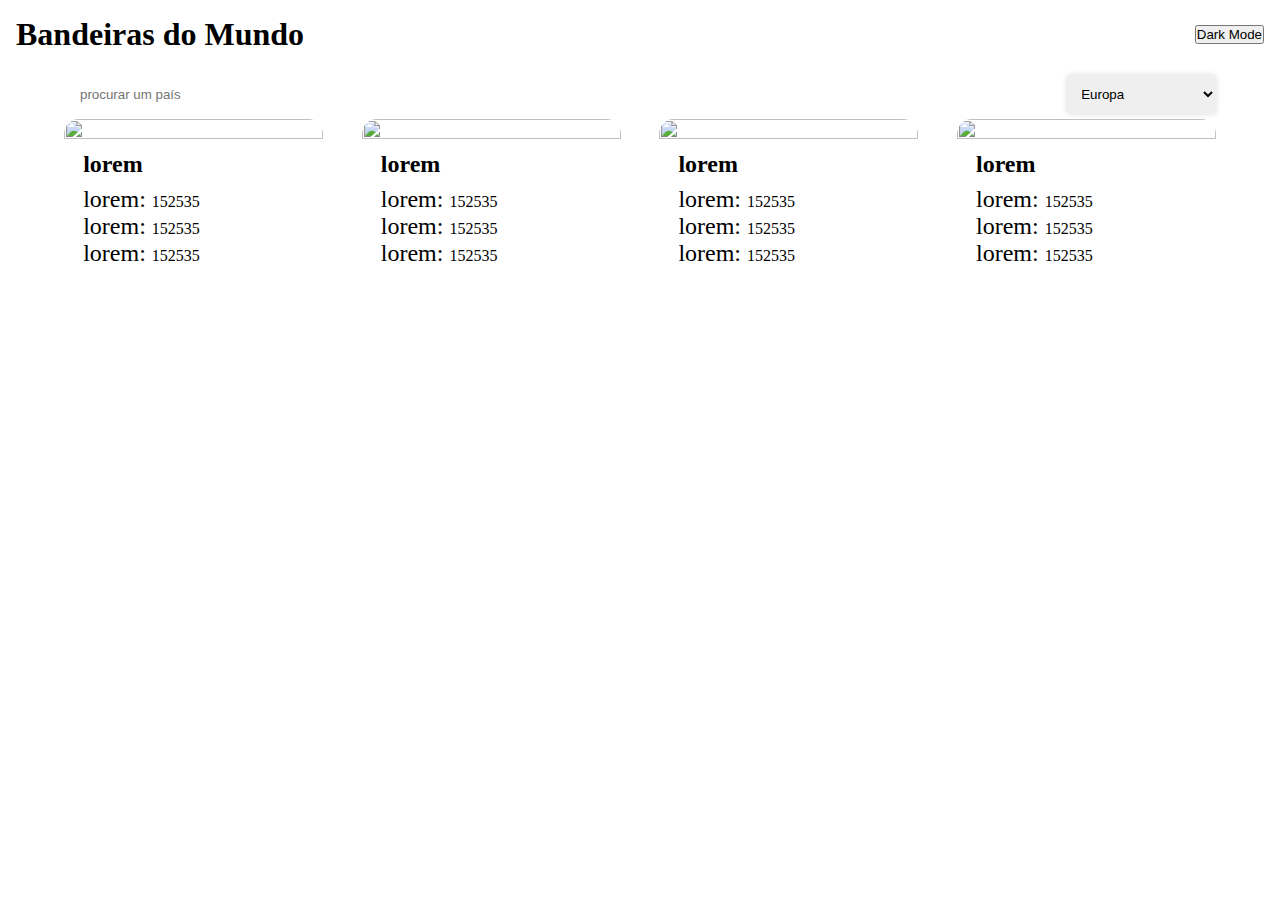
==== index.html @ 1a3b7682 "'model cards'" ====
<!DOCTYPE html>
<html lang="pt-br">
<head>
    <meta charset="UTF-8">
    <meta http-equiv="X-UA-Compatible" content="IE=edge">
    <meta name="viewport" content="width=device-width, initial-scale=1.0">
 <link rel="stylesheet" href="assets/style/style.css">
    <title>REST-API-COUTRYS</title>
</head>
<body>
    <header class="cabecalho">
        <h1>Bandeiras do Mundo</h1>
         <button>Dark Mode</button>
        </header>
    <main>
        <form >
            <input type="text" placeholder="procurar um país" class="input__txt">
            <select name="" id="" class="input__select" label="ola">     
                <option value="europa">Europa</option>
                <option value="africa">Africa</option>
                <option value="America">America</option>
                <option value="asia">Asia</option>
        </select>
    </form>
    <section class="country">
        <ul class="card__container">
            <li><img class="card__img" src=  'https://flagcdn.com/w320/ba.png' alt=""></li>
            <div class="card__corpo">
                <li><h2 class="card__pais">lorem</h2></li>
                <li class="card__populacao">lorem: <span>152535</span></li>
                <li class="card__regiao">lorem: <span>152535</span></li>
                <li class="card__capital">lorem: <span>152535</span></li>
            </div>
        </ul>
        <ul class="card__container">
            <li><img class="card__img" src=  'https://flagcdn.com/w320/ba.png' alt=""></li>
            <div class="card__corpo">
                <li><h2 class="card__pais">lorem</h2></li>
                <li class="card__populacao">lorem: <span>152535</span></li>
                <li class="card__regiao">lorem: <span>152535</span></li>
                <li class="card__capital">lorem: <span>152535</span></li>
            </div>
        </ul>  <ul class="card__container">
            <li><img class="card__img" src=  'https://flagcdn.com/w320/ba.png' alt=""></li>
            <div class="card__corpo">
                <li><h2 class="card__pais">lorem</h2></li>
                <li class="card__populacao">lorem: <span>152535</span></li>
                <li class="card__regiao">lorem: <span>152535</span></li>
                <li class="card__capital">lorem: <span>152535</span></li>
            </div>
        </ul>  <ul class="card__container">
            <li><img class="card__img" src=  'https://flagcdn.com/w320/ba.png' alt=""></li>
            <div class="card__corpo">
                <li><h2 class="card__pais">lorem</h2></li>
                <li class="card__populacao">lorem: <span>152535</span></li>
                <li class="card__regiao">lorem: <span>152535</span></li>
                <li class="card__capital">lorem: <span>152535</span></li>
            </div>
        </ul>
    </section>
</main>
    <script src="assets/js/index.js"></script>
</body>
</html>
---- assets/style/style.css ----
main {
  max-width: 90%;
  margin: 0 auto;
}

.country {
  width: 100%;
  display: flex;
  justify-content: space-between;
  flex-wrap: wrap;
}

.card__container {
  width: 22.5%;
  min-width: 250px;
  min-height: 300px;
  max-height: auto;
  border: none;
  border-radius: 15px;
  overflow: hidden;
  margin-bottom: 3rem;
}

.card__pais {
  margin: 0.5rem 0;
}

.card__corpo {
  padding-left: 1.2rem;
}

.card__populacao, .card__regiao, .card__capital {
  font-size: 1.5rem;
  font-weight: 200;
}
.card__populacao span, .card__regiao span, .card__capital span {
  font-size: 1rem;
}

.card__img {
  width: 100%;
  height: 100%;
  max-height: 200px;
  display: flex;
  justify-content: center;
}

.cabecalho {
  width: 100%;
  display: flex;
  align-items: center;
  justify-content: space-between;
  padding: 1rem;
  border: none;
  box-shadow: 0.1px 0.1px 1px rgba(0, 0, 0, 0.234);
}

form {
  height: 50px;
  display: flex;
  align-items: center;
  justify-content: space-between;
}

.input__txt {
  padding: 1rem;
  border: none;
}

.input__select {
  width: 150px;
  border: none;
  box-shadow: 0.1px 0.1px 5px rgba(0, 0, 0, 0.1);
  padding: 0.7rem;
  border-radius: 5px;
}

* {
  margin: 0;
  padding: 0;
  box-sizing: border-box;
  list-style: none;
}/*# sourceMappingURL=style.css.map */
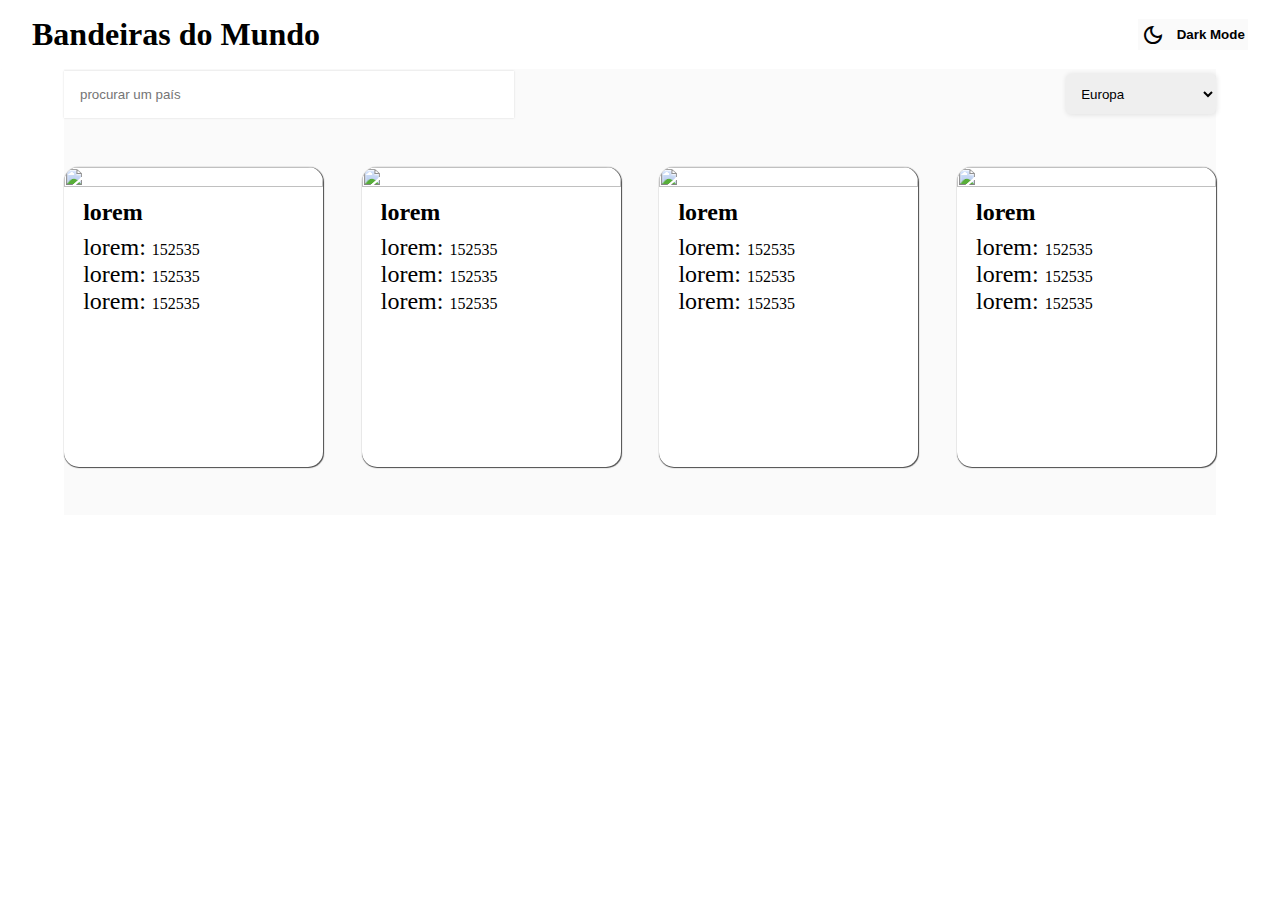
==== commit 6289aac6: "'btn dark'" ====
--- a/index.html
+++ b/index.html
@@ -5,12 +5,16 @@
     <meta http-equiv="X-UA-Compatible" content="IE=edge">
     <meta name="viewport" content="width=device-width, initial-scale=1.0">
  <link rel="stylesheet" href="assets/style/style.css">
+ <link rel="stylesheet" href="https://fonts.googleapis.com/css2?family=Material+Symbols+Outlined:opsz,wght,FILL,GRAD@20..48,100..700,0..1,-50..200" />
     <title>REST-API-COUTRYS</title>
 </head>
 <body>
     <header class="cabecalho">
         <h1>Bandeiras do Mundo</h1>
-         <button>Dark Mode</button>
+         <button class="btn__mode">
+            <span class="material-symbols-outlined">
+            dark_mode
+            </span> Dark Mode</button>
         </header>
     <main>
         <form >
--- a/assets/style/style.css
+++ b/assets/style/style.css
@@ -1,6 +1,7 @@
 main {
   max-width: 90%;
   margin: 0 auto;
+  background-color: #fafafa;
 }
 
 .country {
@@ -19,6 +20,8 @@
   border-radius: 15px;
   overflow: hidden;
   margin-bottom: 3rem;
+  background-color: white;
+  box-shadow: 0.1px 0.1px 1px rgba(0, 0, 0, 0.705);
 }
 
 .card__pais {
@@ -50,9 +53,22 @@
   display: flex;
   align-items: center;
   justify-content: space-between;
-  padding: 1rem;
+  padding: 1rem 2rem;
   border: none;
   box-shadow: 0.1px 0.1px 1px rgba(0, 0, 0, 0.234);
+  flex-wrap: wrap;
+}
+
+.btn__mode {
+  border: none;
+  width: 110px;
+  padding: 0.2rem;
+  display: flex;
+  align-items: center;
+  justify-content: space-between;
+  background-color: #fafafa;
+  font-weight: bold;
+  cursor: pointer;
 }
 
 form {
@@ -60,11 +76,16 @@
   display: flex;
   align-items: center;
   justify-content: space-between;
+  margin-bottom: 3rem;
+  flex-wrap: wrap;
 }
 
 .input__txt {
   padding: 1rem;
   border: none;
+  width: 450px;
+  min-width: auto;
+  box-shadow: 0.1px 0.1px 2px rgba(0, 0, 0, 0.146);
 }
 
 .input__select {
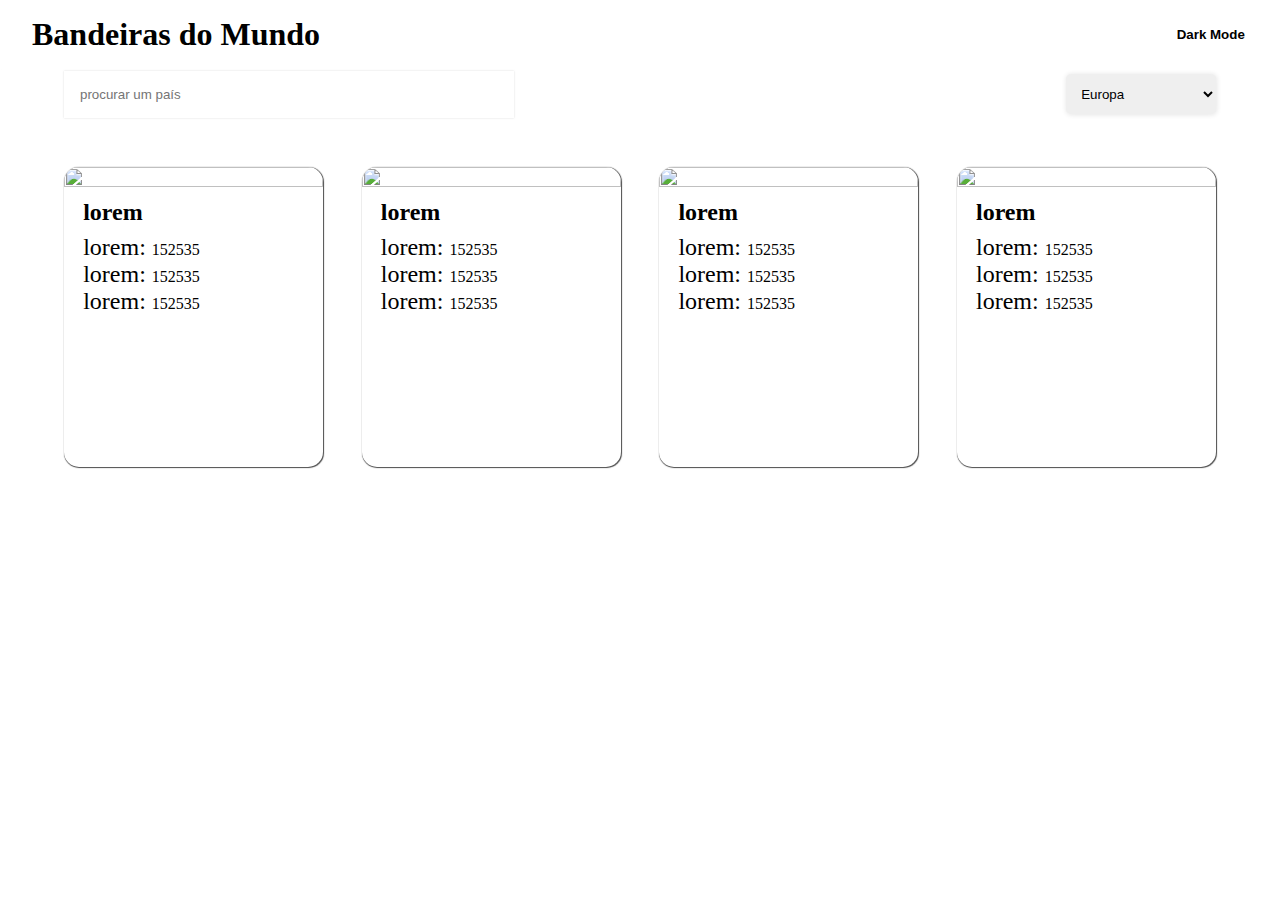
==== commit 28a1db74: "'dark mode'" ====
--- a/index.html
+++ b/index.html
@@ -8,18 +8,18 @@
  <link rel="stylesheet" href="https://fonts.googleapis.com/css2?family=Material+Symbols+Outlined:opsz,wght,FILL,GRAD@20..48,100..700,0..1,-50..200" />
     <title>REST-API-COUTRYS</title>
 </head>
-<body>
+<body data-js="body" ">
     <header class="cabecalho">
         <h1>Bandeiras do Mundo</h1>
          <button class="btn__mode">
-            <span class="material-symbols-outlined">
-            dark_mode
-            </span> Dark Mode</button>
+            <span class="material-symbols-outlined dark__mode"  data-js="iconThema">
+         
+            </span>Dark Mode</button>
         </header>
-    <main>
+    <main class="container__principal ">
         <form >
             <input type="text" placeholder="procurar um país" class="input__txt">
-            <select name="" id="" class="input__select" label="ola">     
+            <select name="" id="" class="input__select " label="ola">     
                 <option value="europa">Europa</option>
                 <option value="africa">Africa</option>
                 <option value="America">America</option>
@@ -44,7 +44,8 @@
                 <li class="card__regiao">lorem: <span>152535</span></li>
                 <li class="card__capital">lorem: <span>152535</span></li>
             </div>
-        </ul>  <ul class="card__container">
+        </ul> 
+        <ul class="card__container">
             <li><img class="card__img" src=  'https://flagcdn.com/w320/ba.png' alt=""></li>
             <div class="card__corpo">
                 <li><h2 class="card__pais">lorem</h2></li>
--- a/assets/style/style.css
+++ b/assets/style/style.css
@@ -1,6 +1,13 @@
-main {
+.container__principal {
   max-width: 90%;
   margin: 0 auto;
+}
+
+.body__dark {
+  background-color: #202d36;
+}
+
+.body__light {
   background-color: #fafafa;
 }
 
@@ -9,6 +16,15 @@
   display: flex;
   justify-content: space-between;
   flex-wrap: wrap;
+}
+
+.card__dark {
+  background-color: #2b3743;
+  color: white;
+}
+
+.card__light {
+  background-color: white;
 }
 
 .card__container {
@@ -20,7 +36,6 @@
   border-radius: 15px;
   overflow: hidden;
   margin-bottom: 3rem;
-  background-color: white;
   box-shadow: 0.1px 0.1px 1px rgba(0, 0, 0, 0.705);
 }
 
@@ -48,6 +63,12 @@
   justify-content: center;
 }
 
+@media screen and (max-width: 600px) {
+  .country {
+    flex-direction: column;
+    align-items: center;
+  }
+}
 .cabecalho {
   width: 100%;
   display: flex;
@@ -59,6 +80,11 @@
   flex-wrap: wrap;
 }
 
+.cabecalho__dark {
+  background-color: #2b3743;
+  color: white;
+}
+
 .btn__mode {
   border: none;
   width: 110px;
@@ -66,9 +92,10 @@
   display: flex;
   align-items: center;
   justify-content: space-between;
-  background-color: #fafafa;
+  background-color: rgba(250, 250, 250, 0);
   font-weight: bold;
   cursor: pointer;
+  color: inherit;
 }
 
 form {
@@ -88,6 +115,27 @@
   box-shadow: 0.1px 0.1px 2px rgba(0, 0, 0, 0.146);
 }
 
+.input__light {
+  background-color: white;
+}
+
+.input__dark {
+  background-color: #2b3743;
+  color: white;
+}
+.input__dark::-moz-placeholder {
+  color: white;
+  font-weight: 400;
+}
+.input__dark:-ms-input-placeholder {
+  color: white;
+  font-weight: 400;
+}
+.input__dark::placeholder {
+  color: white;
+  font-weight: 400;
+}
+
 .input__select {
   width: 150px;
   border: none;
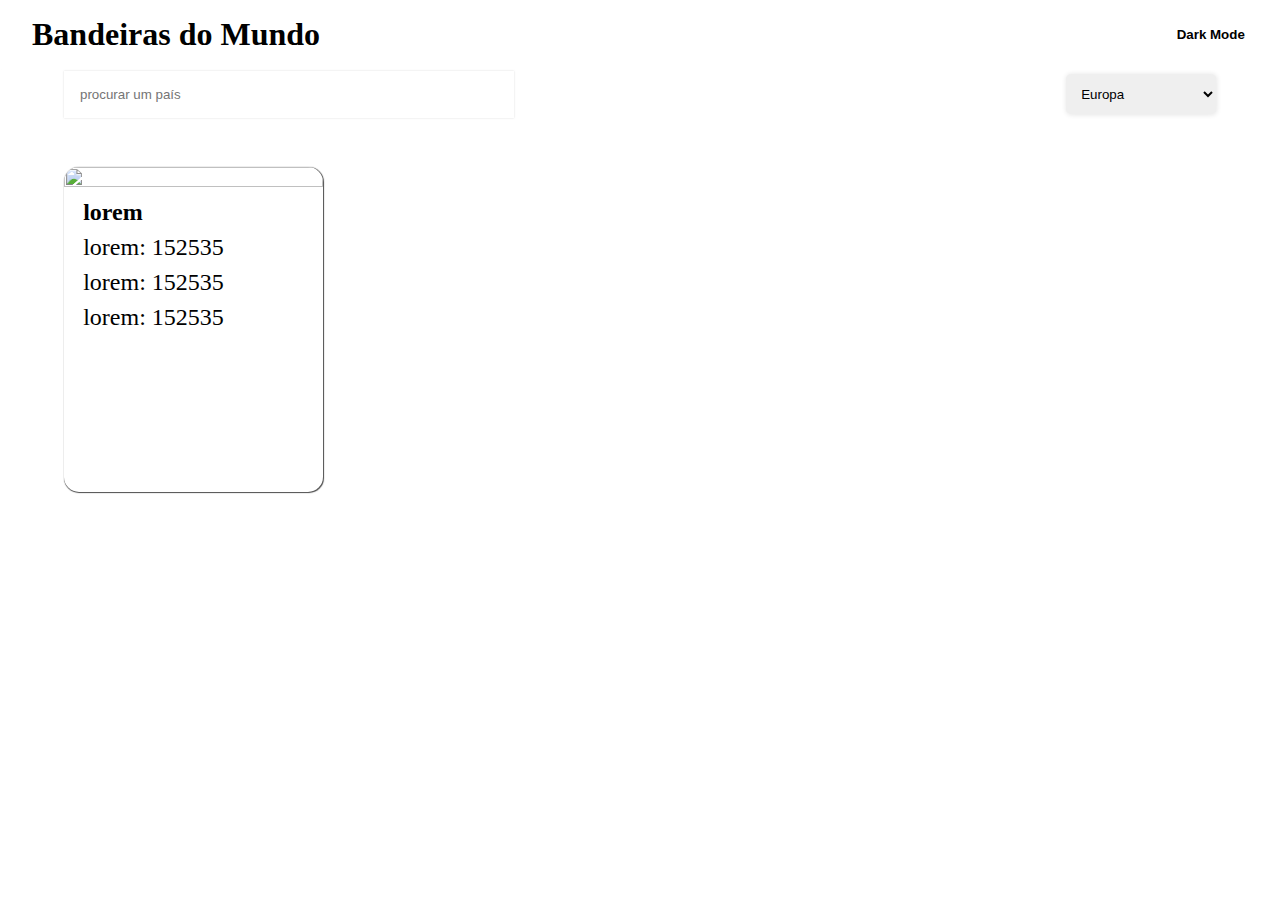
==== commit 1086927f: "'creat card dinamico'" ====
--- a/index.html
+++ b/index.html
@@ -35,35 +35,12 @@
                 <li class="card__regiao">lorem: <span>152535</span></li>
                 <li class="card__capital">lorem: <span>152535</span></li>
             </div>
-        </ul>
-        <ul class="card__container">
-            <li><img class="card__img" src=  'https://flagcdn.com/w320/ba.png' alt=""></li>
-            <div class="card__corpo">
-                <li><h2 class="card__pais">lorem</h2></li>
-                <li class="card__populacao">lorem: <span>152535</span></li>
-                <li class="card__regiao">lorem: <span>152535</span></li>
-                <li class="card__capital">lorem: <span>152535</span></li>
-            </div>
-        </ul> 
-        <ul class="card__container">
-            <li><img class="card__img" src=  'https://flagcdn.com/w320/ba.png' alt=""></li>
-            <div class="card__corpo">
-                <li><h2 class="card__pais">lorem</h2></li>
-                <li class="card__populacao">lorem: <span>152535</span></li>
-                <li class="card__regiao">lorem: <span>152535</span></li>
-                <li class="card__capital">lorem: <span>152535</span></li>
-            </div>
-        </ul>  <ul class="card__container">
-            <li><img class="card__img" src=  'https://flagcdn.com/w320/ba.png' alt=""></li>
-            <div class="card__corpo">
-                <li><h2 class="card__pais">lorem</h2></li>
-                <li class="card__populacao">lorem: <span>152535</span></li>
-                <li class="card__regiao">lorem: <span>152535</span></li>
-                <li class="card__capital">lorem: <span>152535</span></li>
-            </div>
-        </ul>
+        </ul>   
     </section>
 </main>
-    <script src="assets/js/index.js"></script>
+    <script src="assets/js/API.js"></script>
+    <script src="assets/js/card.js"></script>
+    <script src="assets/js/darkMode.js"></script>
+ 
 </body>
 </html>--- a/assets/style/style.css
+++ b/assets/style/style.css
@@ -23,14 +23,10 @@
   color: white;
 }
 
-.card__light {
-  background-color: white;
-}
-
 .card__container {
   width: 22.5%;
   min-width: 250px;
-  min-height: 300px;
+  min-height: 325px;
   max-height: auto;
   border: none;
   border-radius: 15px;
@@ -49,18 +45,14 @@
 
 .card__populacao, .card__regiao, .card__capital {
   font-size: 1.5rem;
-  font-weight: 200;
-}
-.card__populacao span, .card__regiao span, .card__capital span {
-  font-size: 1rem;
+  font-weight: 300;
+  margin: 0.5rem 0;
 }
 
 .card__img {
   width: 100%;
   height: 100%;
   max-height: 200px;
-  display: flex;
-  justify-content: center;
 }
 
 @media screen and (max-width: 600px) {
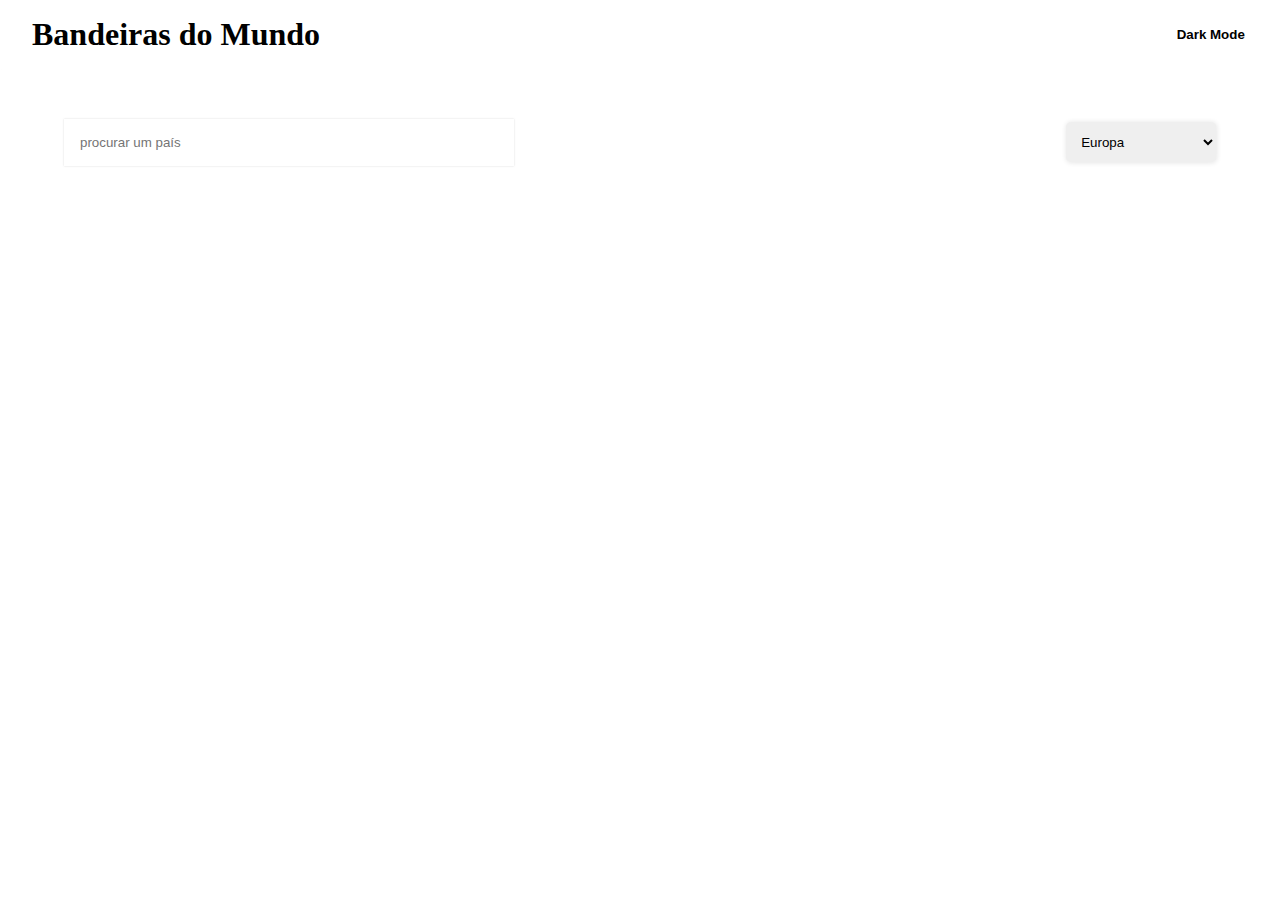
==== commit cfe86a05: "'dark-mode'" ====
--- a/index.html
+++ b/index.html
@@ -27,15 +27,7 @@
         </select>
     </form>
     <section class="country">
-        <ul class="card__container">
-            <li><img class="card__img" src=  'https://flagcdn.com/w320/ba.png' alt=""></li>
-            <div class="card__corpo">
-                <li><h2 class="card__pais">lorem</h2></li>
-                <li class="card__populacao">lorem: <span>152535</span></li>
-                <li class="card__regiao">lorem: <span>152535</span></li>
-                <li class="card__capital">lorem: <span>152535</span></li>
-            </div>
-        </ul>   
+        
     </section>
 </main>
     <script src="assets/js/API.js"></script>
--- a/assets/style/style.css
+++ b/assets/style/style.css
@@ -41,6 +41,7 @@
 
 .card__corpo {
   padding-left: 1.2rem;
+  height: 100%;
 }
 
 .card__populacao, .card__regiao, .card__capital {
@@ -51,7 +52,7 @@
 
 .card__img {
   width: 100%;
-  height: 100%;
+  min-height: 100%;
   max-height: 200px;
 }
 
@@ -95,7 +96,7 @@
   display: flex;
   align-items: center;
   justify-content: space-between;
-  margin-bottom: 3rem;
+  margin: 3rem 0;
   flex-wrap: wrap;
 }
 
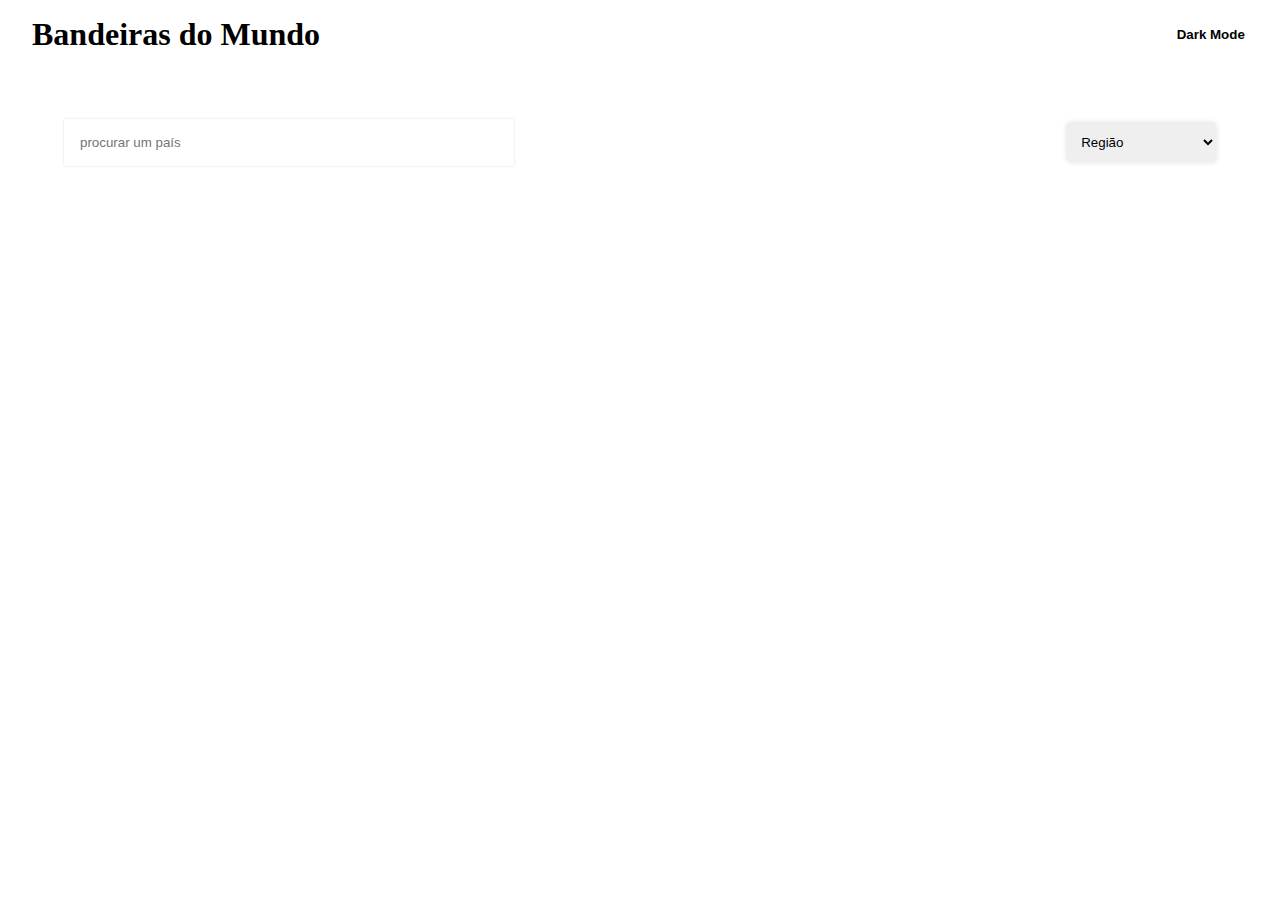
==== commit 181b338a: "'filtro temporario'" ====
--- a/index.html
+++ b/index.html
@@ -19,7 +19,8 @@
     <main class="container__principal ">
         <form >
             <input type="text" placeholder="procurar um país" class="input__txt">
-            <select name="" id="" class="input__select " label="ola">     
+            <select name="" id="" class="input__select " label="filtro-regiao">   
+                <option value="" selected disabled hidden>Região</option>  
                 <option value="europa">Europa</option>
                 <option value="africa">Africa</option>
                 <option value="America">America</option>
@@ -33,6 +34,7 @@
     <script src="assets/js/API.js"></script>
     <script src="assets/js/card.js"></script>
     <script src="assets/js/darkMode.js"></script>
+    <script src="assets/js/filtro.js"></script>
  
 </body>
 </html>